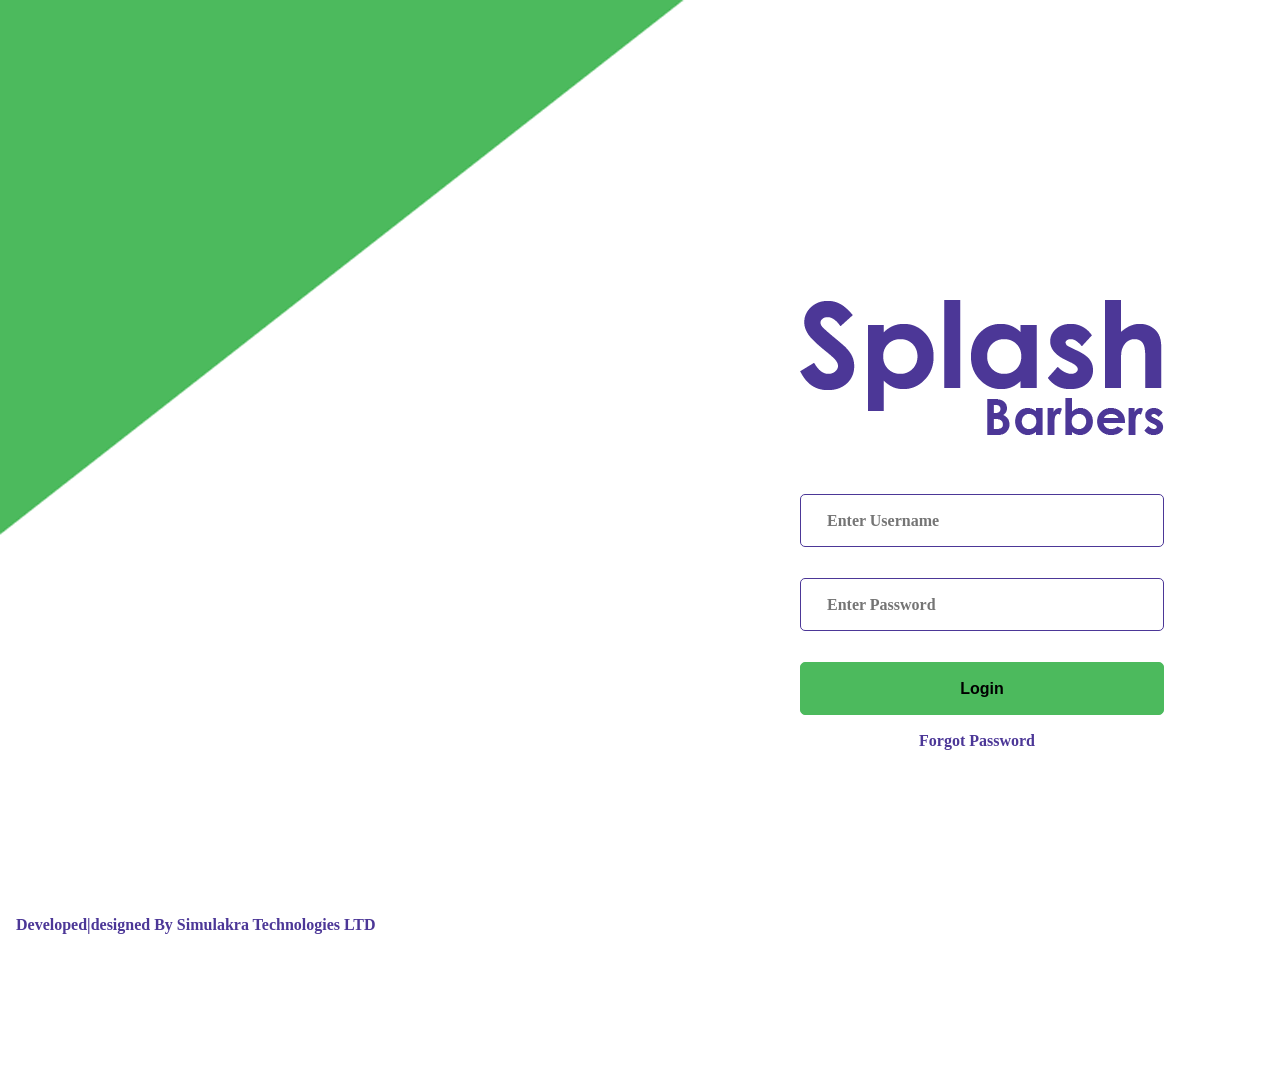
==== index.html @ e2d3a9a5 "Add files via upload" ====
<!DOCTYPE html>
<html lang="en">
  <head>
    <meta charset="UTF-8" />
    <meta name="viewport" content="width=device-width, initial-scale=1.0" />

    <link rel="icon" type="image/png" sizes="32x32" href="./images/nappmenu.png" />
    <link rel="stylesheet" href="login.css" />
    <title>Splash Barbers WEB UI | Login Screen</title>
  </head>
  <body> 
    <main class="splashloginmenu">
           <div class="position_center">
           <img class="applogo" src="images/SplasMainFile.png"/>
           <input class="enterusernametextbox" placeholder="Enter Username" />
           <input class="enterpasswordtextbox" placeholder="Enter Password" />
           <button class="loginbutton">Login</button>
           <p class="forgotpassword ">Forgot Password</p>
           </div>
           <div class="developeddesignedbys">
              <p>Developed|designed By Simulakra Technologies LTD</p>
           </div>
           
    </main>
  </body>
---- login.css ----
*,
*::before,*::after{
  box-sizing: border-box;
}

main{

    overflow-x: clip;
}


body{
  width:1920px;
  height:1080px;
  font-family: 'roboto light',sans-serif ;
  font-weight: 500;
  margin:0;   
  overflow: hidden;
}

.splashloginmenu {    
  background :Url(/images/backdropgreen.png);   
  
  overflow: hidden;
}

.applogo {
  margin-bottom: 55px;
  width: 364px;
  height: 135px;  
  background-size: 364px 135px;
}

.position_center{
  margin-top: 300px;
  margin-bottom: 165px; 
  margin-left: 800px;
  margin-right: 960px;
  justify-content: center;
}

.enterusernametextbox {  
  width: 364px;
  height: 53px;
  font-family:'Century Gothic';
  border-radius: 5px;
  background: #ffffff;
  border: 1px  solid #4c3797;  
  font-weight: bold;
  font-size: 16px;
  padding-left: 26px;
  margin-bottom: 31px;
}

.enterpasswordtextbox {
  width: 364px;
  height: 53px;
  font-family:'Century Gothic';
  border-radius: 5px;
  background: #ffffff;
  border: 1px  solid #4c3797;  
  font-weight: bold;
  font-size: 16px;
  padding-left: 26px;
  margin-bottom: 31px;
}

.loginbutton {
 
  font-weight: bold;
  font-size: 16px;
  width: 364px;
  height: 53px;
  border-radius: 5px;
  background: #4cba5d;
  border: 1px  solid #4cba5d;
}

.loginbutton:hover {
 
  font-weight: bold;
  font-size: 16px;
  width: 364px;
  height: 53px;
  border-radius: 5px;
  background: #fff;
  border: 1px  solid #4c3797;
}

.forgotpassword { 
  margin-left: 119px;
  margin-right: 119px;
  justify-content: center;
  width: 126px;
  height: 20px;
  font-family: 'Century Gothic';
  font-style: normal;
  font-weight: 700;
  font-size: 16px;
  line-height: 19px;
  white-space: nowrap;
  color: #4c3797;
}
.forgotpassword:hover{

  color: #4cba5d;

}

.developeddesignedbys { 

  margin-left:16px;
  margin-right:855px;
  margin-bottom: 0;
  font-family: 'Century Gothic';
  font-style: normal;
  font-weight: 700;
  font-size: 16px;    
  text-align: left;
  color: #4c3797;
}
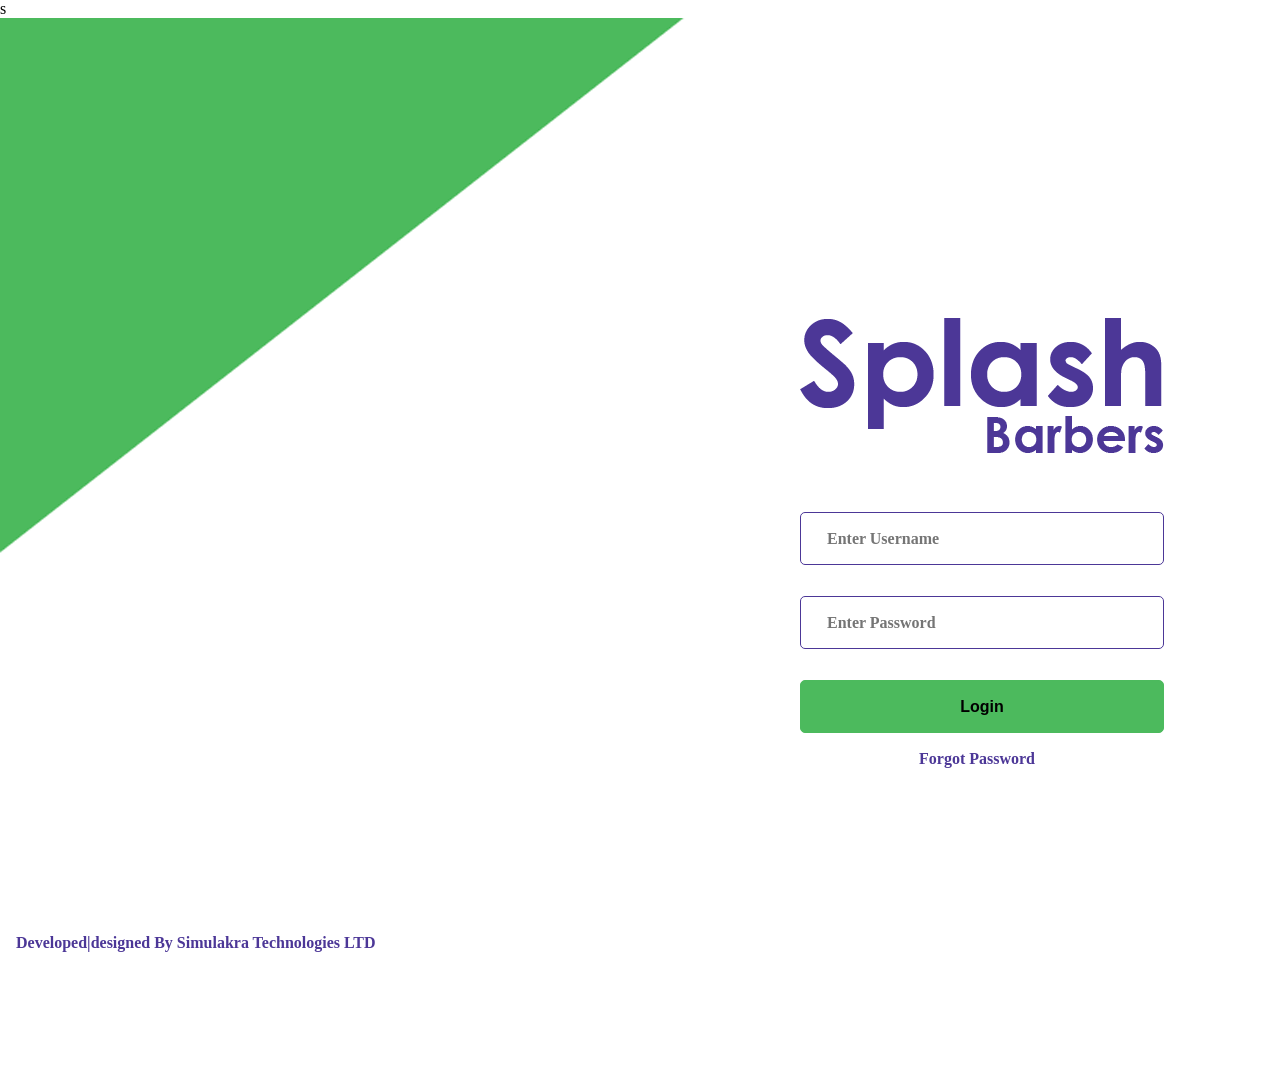
==== commit 1f6b5b05: "maintaned code and removed changes" ====
--- a/index.html
+++ b/index.html
@@ -4,8 +4,9 @@
     <meta charset="UTF-8" />
     <meta name="viewport" content="width=device-width, initial-scale=1.0" />
 
-    <link rel="icon" type="image/png" sizes="32x32" href="./images/nappmenu.png" />
+    <link rel="icon" type="image/png" sizes="32x32" href="images/nappmenu.png" />
     <link rel="stylesheet" href="login.css" />
+    s
     <title>Splash Barbers WEB UI | Login Screen</title>
   </head>
   <body> 
@@ -14,7 +15,9 @@
            <img class="applogo" src="images/SplasMainFile.png"/>
            <input class="enterusernametextbox" placeholder="Enter Username" />
            <input class="enterpasswordtextbox" placeholder="Enter Password" />
-           <button class="loginbutton">Login</button>
+           <a href="app_hub.html">
+                <button class="loginbutton">Login</button>
+           </a>           
            <p class="forgotpassword ">Forgot Password</p>
            </div>
            <div class="developeddesignedbys">
--- a/login.css
+++ b/login.css
@@ -1,3 +1,16 @@
+
+@font-face {
+  font-family: 'Century Gothic';
+  src: url('fonts/Century_Gothic_Regular.TTF') format('TTF');
+       
+  font-weight: normal;
+}
+
+@font-face {
+  font-family: 'Century Gothic';
+  src: url('fonts/Century_Gothic_Bold.TTF') format('TTF');
+  font-weight: bold;
+}
 
 *,
 *::before,*::after{
@@ -13,14 +26,14 @@
 body{
   width:1920px;
   height:1080px;
-  font-family: 'roboto light',sans-serif ;
+  font-family: 'Century Gothic';
   font-weight: 500;
   margin:0;   
   overflow: hidden;
 }
 
 .splashloginmenu {    
-  background :Url(/images/backdropgreen.png);   
+  background: url(images/backdropgreen.png);   
   
   overflow: hidden;
 }
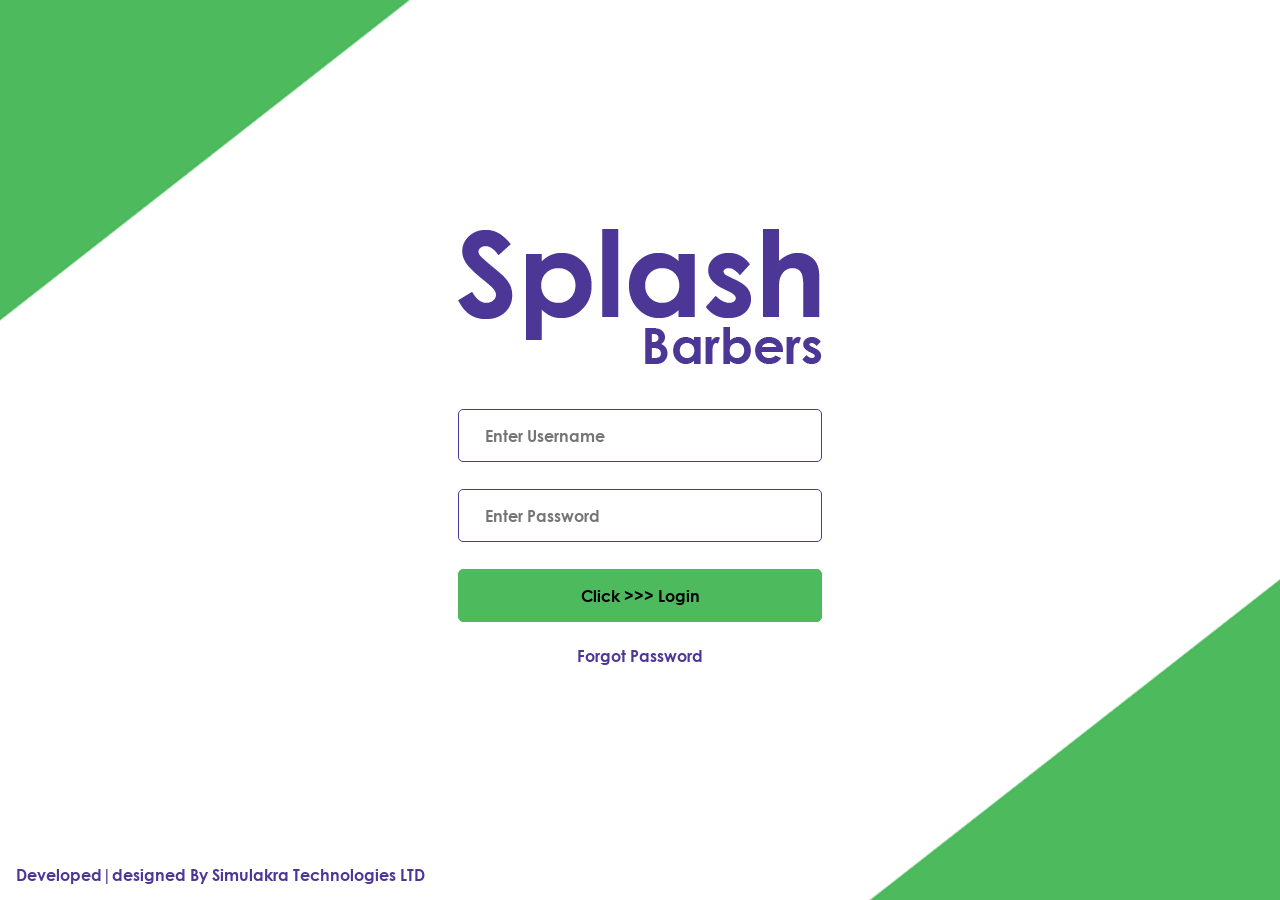
==== commit cfb3aa7d: "changes now responsive and functioning toggle button" ====
--- a/index.html
+++ b/index.html
@@ -6,17 +6,17 @@
 
     <link rel="icon" type="image/png" sizes="32x32" href="images/nappmenu.png" />
     <link rel="stylesheet" href="login.css" />
-    s
+    
     <title>Splash Barbers WEB UI | Login Screen</title>
   </head>
   <body> 
     <main class="splashloginmenu">
            <div class="position_center">
-           <img class="applogo" src="images/SplasMainFile.png"/>
-           <input class="enterusernametextbox" placeholder="Enter Username" />
-           <input class="enterpasswordtextbox" placeholder="Enter Password" />
+           <img class="applogo" src="images/SplasMainFile.png" alt="Splash Barbershop" />
+           <input class="enterusernametextbox" type="text" autocomplete="username" aria-label="Username" placeholder="Enter Username" />
+           <input class="enterpasswordtextbox" type="password" autocomplete="current-password" aria-label="Password" placeholder="Enter Password" />
            <a href="app_hub.html">
-                <button class="loginbutton">Login</button>
+                <button class="loginbutton">Click >>> Login</button>
            </a>           
            <p class="forgotpassword ">Forgot Password</p>
            </div>
@@ -25,4 +25,4 @@
            </div>
            
     </main>
-  </body>+  </body>
--- a/login.css
+++ b/login.css
@@ -1,138 +1,162 @@
-
-@font-face {
-  font-family: 'Century Gothic';
-  src: url('fonts/Century_Gothic_Regular.TTF') format('TTF');
-       
-  font-weight: normal;
-}
-
-@font-face {
-  font-family: 'Century Gothic';
-  src: url('fonts/Century_Gothic_Bold.TTF') format('TTF');
-  font-weight: bold;
-}
-
-*,
-*::before,*::after{
-  box-sizing: border-box;
-}
-
-main{
-
-    overflow-x: clip;
-}
-
-
-body{
-  width:1920px;
-  height:1080px;
-  font-family: 'Century Gothic';
-  font-weight: 500;
-  margin:0;   
-  overflow: hidden;
-}
-
-.splashloginmenu {    
-  background: url(images/backdropgreen.png);   
-  
-  overflow: hidden;
-}
-
-.applogo {
-  margin-bottom: 55px;
-  width: 364px;
-  height: 135px;  
-  background-size: 364px 135px;
-}
-
-.position_center{
-  margin-top: 300px;
-  margin-bottom: 165px; 
-  margin-left: 800px;
-  margin-right: 960px;
-  justify-content: center;
-}
-
-.enterusernametextbox {  
-  width: 364px;
-  height: 53px;
-  font-family:'Century Gothic';
-  border-radius: 5px;
-  background: #ffffff;
-  border: 1px  solid #4c3797;  
-  font-weight: bold;
-  font-size: 16px;
-  padding-left: 26px;
-  margin-bottom: 31px;
-}
-
-.enterpasswordtextbox {
-  width: 364px;
-  height: 53px;
-  font-family:'Century Gothic';
-  border-radius: 5px;
-  background: #ffffff;
-  border: 1px  solid #4c3797;  
-  font-weight: bold;
-  font-size: 16px;
-  padding-left: 26px;
-  margin-bottom: 31px;
-}
-
-.loginbutton {
- 
-  font-weight: bold;
-  font-size: 16px;
-  width: 364px;
-  height: 53px;
-  border-radius: 5px;
-  background: #4cba5d;
-  border: 1px  solid #4cba5d;
-}
-
-.loginbutton:hover {
- 
-  font-weight: bold;
-  font-size: 16px;
-  width: 364px;
-  height: 53px;
-  border-radius: 5px;
-  background: #fff;
-  border: 1px  solid #4c3797;
-}
-
-.forgotpassword { 
-  margin-left: 119px;
-  margin-right: 119px;
-  justify-content: center;
-  width: 126px;
-  height: 20px;
-  font-family: 'Century Gothic';
-  font-style: normal;
-  font-weight: 700;
-  font-size: 16px;
-  line-height: 19px;
-  white-space: nowrap;
-  color: #4c3797;
-}
-.forgotpassword:hover{
-
-  color: #4cba5d;
-
-}
-
-.developeddesignedbys { 
-
-  margin-left:16px;
-  margin-right:855px;
-  margin-bottom: 0;
-  font-family: 'Century Gothic';
-  font-style: normal;
-  font-weight: 700;
-  font-size: 16px;    
-  text-align: left;
-  color: #4c3797;
-}
-
-
-
+@font-face {
+  font-family: "Century Gothic";
+  src: url("fonts/Century_Gothic_Regular.TTF") format("truetype");
+  font-weight: 400;
+  font-style: normal;
+  font-display: swap;
+}
+
+@font-face {
+  font-family: "Century Gothic";
+  src: url("fonts/Century_Gothic_Bold.TTF") format("truetype");
+  font-weight: 700;
+  font-style: normal;
+  font-display: swap;
+}
+
+*,
+*::before,
+*::after {
+  box-sizing: border-box;
+}
+
+html,
+body {
+  min-height: 100%;
+}
+
+body {
+  margin: 0;
+  font-family: "Century Gothic", Arial, sans-serif;
+  font-weight: 500;
+}
+
+.splashloginmenu {
+  min-height: 100vh;
+  min-height: 100svh;
+  display: grid;
+  grid-template-rows: 1fr auto;
+  padding: clamp(24px, 5vh, 64px) 16px 16px;
+  overflow-x: hidden;
+  background: #eef9f0 url("images/backdropgreen.png") center / cover no-repeat;
+}
+
+.position_center {
+  width: min(100%, 364px);
+  margin: auto;
+}
+
+.applogo {
+  display: block;
+  width: 100%;
+  height: auto;
+  margin: 0 auto clamp(28px, 5vh, 55px);
+}
+
+.enterusernametextbox,
+.enterpasswordtextbox,
+.loginbutton {
+  display: block;
+  width: 100%;
+  height: 53px;
+  border-radius: 5px;
+  font: 700 16px "Century Gothic", Arial, sans-serif;
+}
+
+.enterusernametextbox,
+.enterpasswordtextbox {
+  margin-bottom: clamp(18px, 3vh, 31px);
+  padding: 0 26px;
+  border: 1px solid #4c3797;
+  background: #fff;
+}
+
+.loginbutton {
+  cursor: pointer;
+  border: 1px solid #4cba5d;
+  background: #4cba5d;
+  transition: color 0.2s ease, background-color 0.2s ease,
+    border-color 0.2s ease;
+}
+
+.position_center a {
+  color: inherit;
+  text-decoration: none;
+}
+
+.loginbutton:hover,
+.loginbutton:focus-visible {
+  border-color: #4c3797;
+  background: #fff;
+  color: #4c3797;
+}
+
+.forgotpassword {
+  width: max-content;
+  margin: 24px auto 0;
+  color: #4c3797;
+  font-size: 16px;
+  font-weight: 700;
+  line-height: 1.25;
+  white-space: nowrap;
+}
+
+.forgotpassword:hover {
+  color: #4cba5d;
+}
+
+.developeddesignedbys {
+  color: #4c3797;
+  font-size: clamp(11px, 2.8vw, 16px);
+  font-weight: 700;
+  text-align: left;
+}
+
+.developeddesignedbys p {
+  margin: 16px 0 0;
+}
+
+@media (max-width: 480px) {
+  .splashloginmenu {
+    padding-inline: 24px;
+  }
+
+  .position_center {
+    width: min(100%, 340px);
+  }
+
+  .enterusernametextbox,
+  .enterpasswordtextbox {
+    padding-inline: 18px;
+  }
+
+  .developeddesignedbys {
+    text-align: center;
+  }
+}
+
+@media (max-height: 650px) {
+  .splashloginmenu {
+    padding-block: 20px 12px;
+  }
+
+  .applogo {
+    width: min(100%, 260px);
+    margin-bottom: 20px;
+  }
+
+  .enterusernametextbox,
+  .enterpasswordtextbox {
+    margin-bottom: 14px;
+  }
+
+  .forgotpassword {
+    margin-top: 16px;
+  }
+}
+
+@media (prefers-reduced-motion: reduce) {
+  .loginbutton {
+    transition: none;
+  }
+}
